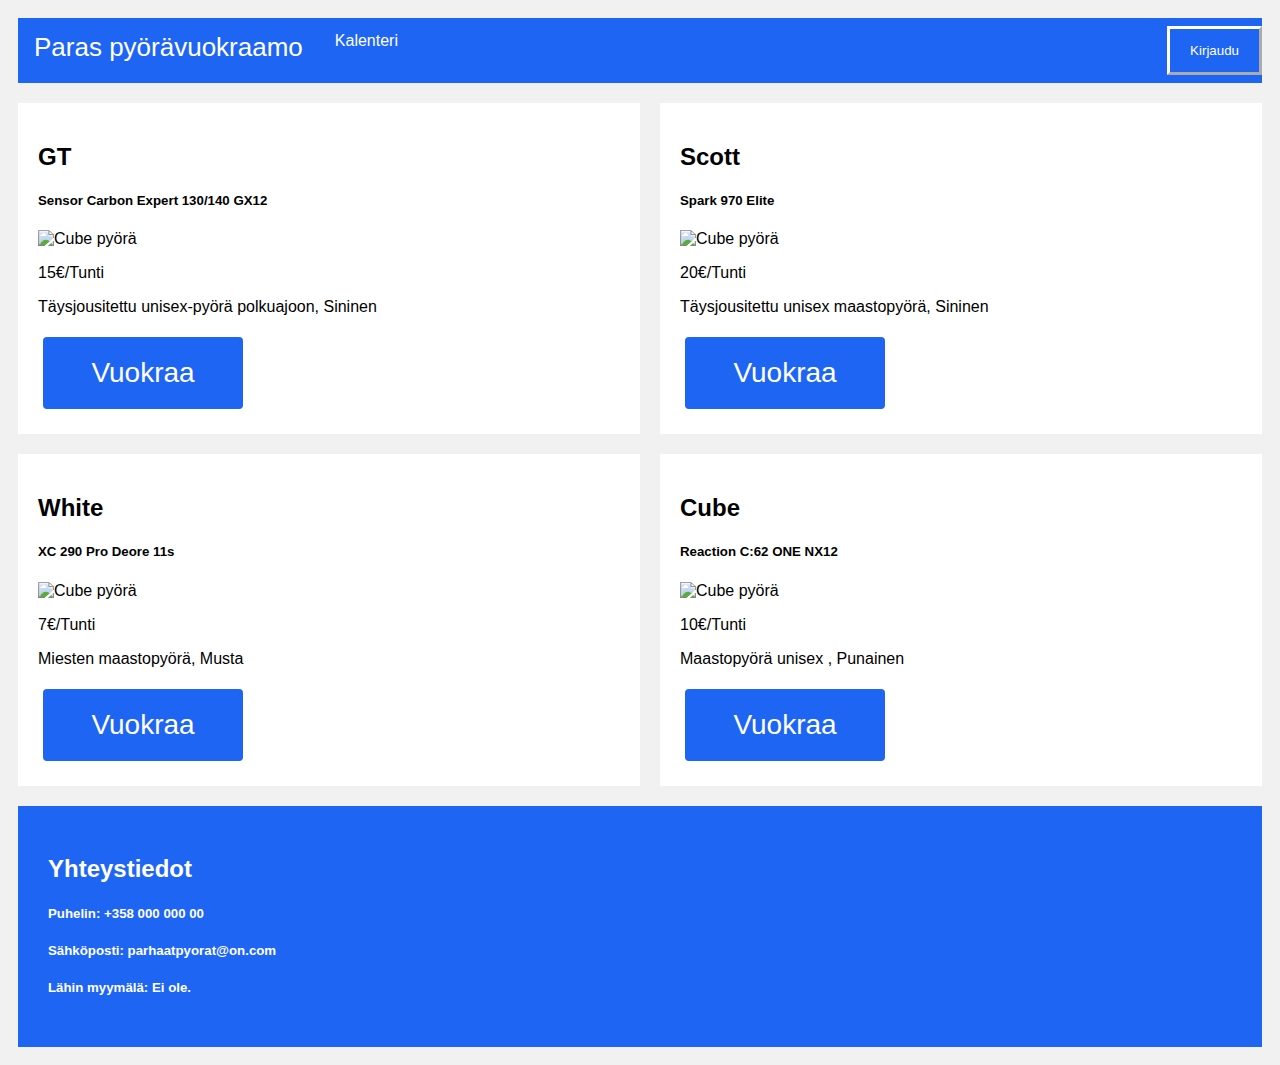
==== index.html @ 8b9c1d39 "jj" ====
<!DOCTYPE html>
<html lang="en">
<head>
    <link rel="stylesheet" href="tyyli.css">
    <meta charset="UTF-8">
    <title>pyörävuokraamo</title>
</head>
<body>
<ul>
    <li><a class="active" href=index.html style="float: left;font-size: 26px">Paras pyörävuokraamo</a></li>
    <li><a  href=Kalenteri.html style="float:left;text-align: end">Kalenteri</a></li>

    <li><button onclick="document.getElementById('id01').style.display='block'" style="width:auto;float:right ">Kirjaudu</button></li>
</ul>
<div id="id01" class="modal">

    <form class="modal-content animate" action="kirjautuminen.php" method="post">
        <div class="imgcontainer">
            <span onclick="document.getElementById('id01').style.display='none'" class="close" title="Close Modal">&times;</span>

        </div>

        <div class="container">
            <label for="uname"><b>Käyttäjätunnus</b></label>
            <input type="text" placeholder="Syötä käyttäjätunnus" name="uname" required>

            <label for="psw"><b>Salasana</b></label>
            <input type="salasana" placeholder="Syötä salasana" name="psw" required>

            <button type="submit">Kirjaudu</button>
            <label>
                <input type="checkbox" checked="checked" name="remember"> Muista minut
            </label>
        </div>

        <div class="container" style="background-color:#f1f1f1">
            <button type="button" onclick="document.getElementById('id01').style.display='none'" class="cancelbtn">Peruuta</button>
            <span class="psw">Unohtuiko <a href="#">salasana?</a></span>
        </div>
    </form>
</div>
<div class="row">
    <div class="leftcolumn">
        <div class="card">
            <h2>GT</h2>
            <h5>Sensor Carbon Expert 130/140 GX12</h5>
            <img src="https://www.xxl.fi/filespin/c11390b6d7f040529c3c2fc5484d6ece?resize=1400,1400&quality=95&bgcolor=efefef" alt="Cube pyörä" style="width:450px;height:450px;">
            <p>15&#x20AC;/Tunti</p>
            <p>T&aumlysjousitettu unisex-py&ouml;r&auml; polkuajoon, Sininen</p>
            <button onclick="location.href='Kalenteri.html';" class="button" style="vertical-align:middle"><span>Vuokraa </span></button>
        </div>
        <div class="card">
            <h2>White</h2>
            <h5>XC 290 Pro Deore 11s</h5>
            <img src="https://www.xxl.fi/filespin/6f213ad962894b2e832b393bc4a197ac?resize=1400,1400&quality=95&bgcolor=efefef" alt="Cube pyörä" style="width:450px;height:450px;">
            <p>7&#x20AC;/Tunti</p>
            <p>Miesten maastopy&ouml;r&auml;, Musta</p>
            <button onclick="location.href='Kalenteri.html';" class="button" style="vertical-align:middle"><span>Vuokraa </span></button>
        </div>
    </div>
    <div class="rightcolumn">
        <div class="card">
            <h2>Scott</h2>
            <h5>Spark 970 Elite</h5>
            <img src="https://www.xxl.fi/filespin/a61b00192edb483097b7f0bb3e68a8f5?resize=1400,1400&quality=95&bgcolor=efefef" alt="Cube pyörä" style="width:450px;height:450px;">
            <p>20&#x20AC;/Tunti</p>
            <p>T&aumlysjousitettu unisex maastopy&ouml;r&auml;, Sininen</p>
            <button onclick="location.href='Kalenteri.html';"class="button" style="vertical-align:middle"><span>Vuokraa </span></button>
        </div>
        <div class="card">
            <h2>Cube</h2>
            <h5>Reaction C:62 ONE NX12</h5>
            <img src="https://www.xxl.fi/filespin/bf231fe22b3b411b89ee52e971abb21f?resize=1400,1400&quality=95&bgcolor=efefef" alt="Cube pyörä" style="width:450px;height:450px;">
            <p>10&#x20AC;/Tunti</p>
            <p>Maastopy&ouml;r&auml; unisex , Punainen</p>
            <button onclick="location.href='Kalenteri.html';" class="button" style="vertical-align:middle"><span>Vuokraa </span></button>
        </div>
    </div>
    <link rel="stylesheet" href="tyyli2.css">
</div>

    <div class="footer">
        <h2>Yhteystiedot </h2>
        <h5>Puhelin: +358 000 000 00</h5>
        <h5>Sähköposti: parhaatpyorat@on.com</h5>
        <h5>Lähin myymälä: Ei ole.</h5>
    </div>
    <link rel="stylesheet" href="tyyli.css">
</body>
<script>

    var modal = document.getElementById('id01');


    window.onclick = function(event) {
        if (event.target === modal) {
            modal.style.display = "none";
        }
    }
</script>
---- tyyli.css ----
h1 {

    color: white;
    text-align: left;
    padding: 30px;
    background-color: #1e65f4;


}

body {font-family: Arial, Helvetica, sans-serif;}


input[type=text], input[type=salasana] {
    width: 100%;
    padding: 12px 20px;
    margin: 8px 0;
    display: inline-block;
    border: 1px solid #ccc;
    box-sizing: border-box;
}

button {
    background-color: #1e65f4;
    color: white;
    padding: 14px 20px;
    margin: 8px 0;
    border: outset white;
    cursor: pointer;
    width: 100%;
}

.modal {
    display: none; /* Hidden by default */
    position: fixed; /* Stay in place */
    z-index: 1; /* Sit on top */
    left: 0;
    top: 0;
    width: 50%; /* Full width */
    height: 100%; /* Full height */
    overflow: auto; /* Enable scroll if needed */
    background-color: rgb(0,0,0); /* Fallback color */
    background-color: rgba(0,0,0,0.4); /* Black w/ opacity */
    padding-top: 60px;
}
.modal-content {
    background-color: #fefefe;
    margin: 5% auto 15% auto; /* 5% from the top, 15% from the bottom and centered */
    border: 1px solid #888;
    width: 50%; /* Could be more or less, depending on screen size */
}
.close {
    position: absolute;
    right: 25px;
    top: 0;
    color: #000;
    font-size: 35px;
    font-weight: bold;
}

.animate {
    -webkit-animation: animatezoom 0.6s;
    animation: animatezoom 0.6s
}





@keyframes animatezoom {
    from {transform: scale(0)}
    to {transform: scale(1)}
}



ul {
    list-style-type: none;
    margin: 0;
    padding: 0;
    overflow: hidden;
    background-color: #1e65f4;
}



li a {
    display: block;
    color: white;
    text-align: center;
    padding: 14px 16px;
    text-decoration: none;

}

li a:hover {
    background-color: #1620ae;
}

.footer {

    left: 0;
    bottom: 0;
    width: 100%;
    color: white;
    text-align: left;
    padding: 30px;
    background-color: #1e65f4;
}
</style>
---- tyyli2.css ----
* {
    box-sizing: border-box;
}
.button {
    display: inline-block;
    border-radius: 4px;
    background-color: #1e65f4;
    border: none;
    color: #FFFFFF;
    text-align: center;
    font-size: 28px;
    padding: 20px;
    width: 200px;
    transition: all 0.5s;
    cursor: pointer;
    margin: 5px;
}

.button span {
    cursor: pointer;
    display: inline-block;
    position: relative;
    transition: 0.5s;
}

.button span:after {
    content: '\00bb';
    position: absolute;
    opacity: 0;
    top: 0;
    right: -20px;
    transition: 0.5s;
}

.button:hover span {
    padding-right: 25px;
}

.button:hover span:after {
    opacity: 1;
    right: 0;
}


body {
    font-family: Arial;
    padding: 10px;
    background: #f1f1f1;
}

/* Header/Blog Title */
.header {
    padding: 30px;
    text-align: center;
    background: white;
}

.header h1 {
    font-size: 50px;
}

/* Style the top navigation bar */
.topnav {
    overflow: hidden;
    background-color: #333;
}

/* Style the topnav links */
.topnav a {
    float: left;
    display: block;
    color: #f2f2f2;
    text-align: center;
    padding: 14px 16px;
    text-decoration: none;
}

/* Change color on hover */
.topnav a:hover {
    background-color: #ddd;
    color: black;
}

/* Create two unequal columns that floats next to each other */
/* Left column */
.leftcolumn {
    float: left;
    width: 50%;
}

/* Right column */
.rightcolumn {
    float: left;
    width: 50%;
    background-color: #f1f1f1;
    padding-left: 20px;
}


/* Add a card effect for articles */
.card {
    background-color: white;
    padding: 20px;
    margin-top: 20px;
}

/* Clear floats after the columns */
.row:after {
    content: "";
    display: table;
    clear: both;
}

/* Footer */
.footer {
    padding: 20px;
    text-align: center;
    background: #ddd;
    margin-top: 20px;
}

/* Responsive layout - when the screen is less than 800px wide, make the two columns stack on top of each other instead of next to each other */
@media screen and (max-width: 800px) {
    .leftcolumn, .rightcolumn {
        width: 100%;
        padding: 0;
    }
}

/* Responsive layout - when the screen is less than 400px wide, make the navigation links stack on top of each other instead of next to each other */
@media screen and (max-width: 400px) {
    .topnav a {
        float: none;
        width: 100%;
    }
}
---- tyyli.css ----
h1 {

    color: white;
    text-align: left;
    padding: 30px;
    background-color: #1e65f4;


}

body {font-family: Arial, Helvetica, sans-serif;}


input[type=text], input[type=salasana] {
    width: 100%;
    padding: 12px 20px;
    margin: 8px 0;
    display: inline-block;
    border: 1px solid #ccc;
    box-sizing: border-box;
}

button {
    background-color: #1e65f4;
    color: white;
    padding: 14px 20px;
    margin: 8px 0;
    border: outset white;
    cursor: pointer;
    width: 100%;
}

.modal {
    display: none; /* Hidden by default */
    position: fixed; /* Stay in place */
    z-index: 1; /* Sit on top */
    left: 0;
    top: 0;
    width: 50%; /* Full width */
    height: 100%; /* Full height */
    overflow: auto; /* Enable scroll if needed */
    background-color: rgb(0,0,0); /* Fallback color */
    background-color: rgba(0,0,0,0.4); /* Black w/ opacity */
    padding-top: 60px;
}
.modal-content {
    background-color: #fefefe;
    margin: 5% auto 15% auto; /* 5% from the top, 15% from the bottom and centered */
    border: 1px solid #888;
    width: 50%; /* Could be more or less, depending on screen size */
}
.close {
    position: absolute;
    right: 25px;
    top: 0;
    color: #000;
    font-size: 35px;
    font-weight: bold;
}

.animate {
    -webkit-animation: animatezoom 0.6s;
    animation: animatezoom 0.6s
}





@keyframes animatezoom {
    from {transform: scale(0)}
    to {transform: scale(1)}
}



ul {
    list-style-type: none;
    margin: 0;
    padding: 0;
    overflow: hidden;
    background-color: #1e65f4;
}



li a {
    display: block;
    color: white;
    text-align: center;
    padding: 14px 16px;
    text-decoration: none;

}

li a:hover {
    background-color: #1620ae;
}

.footer {

    left: 0;
    bottom: 0;
    width: 100%;
    color: white;
    text-align: left;
    padding: 30px;
    background-color: #1e65f4;
}
</style>
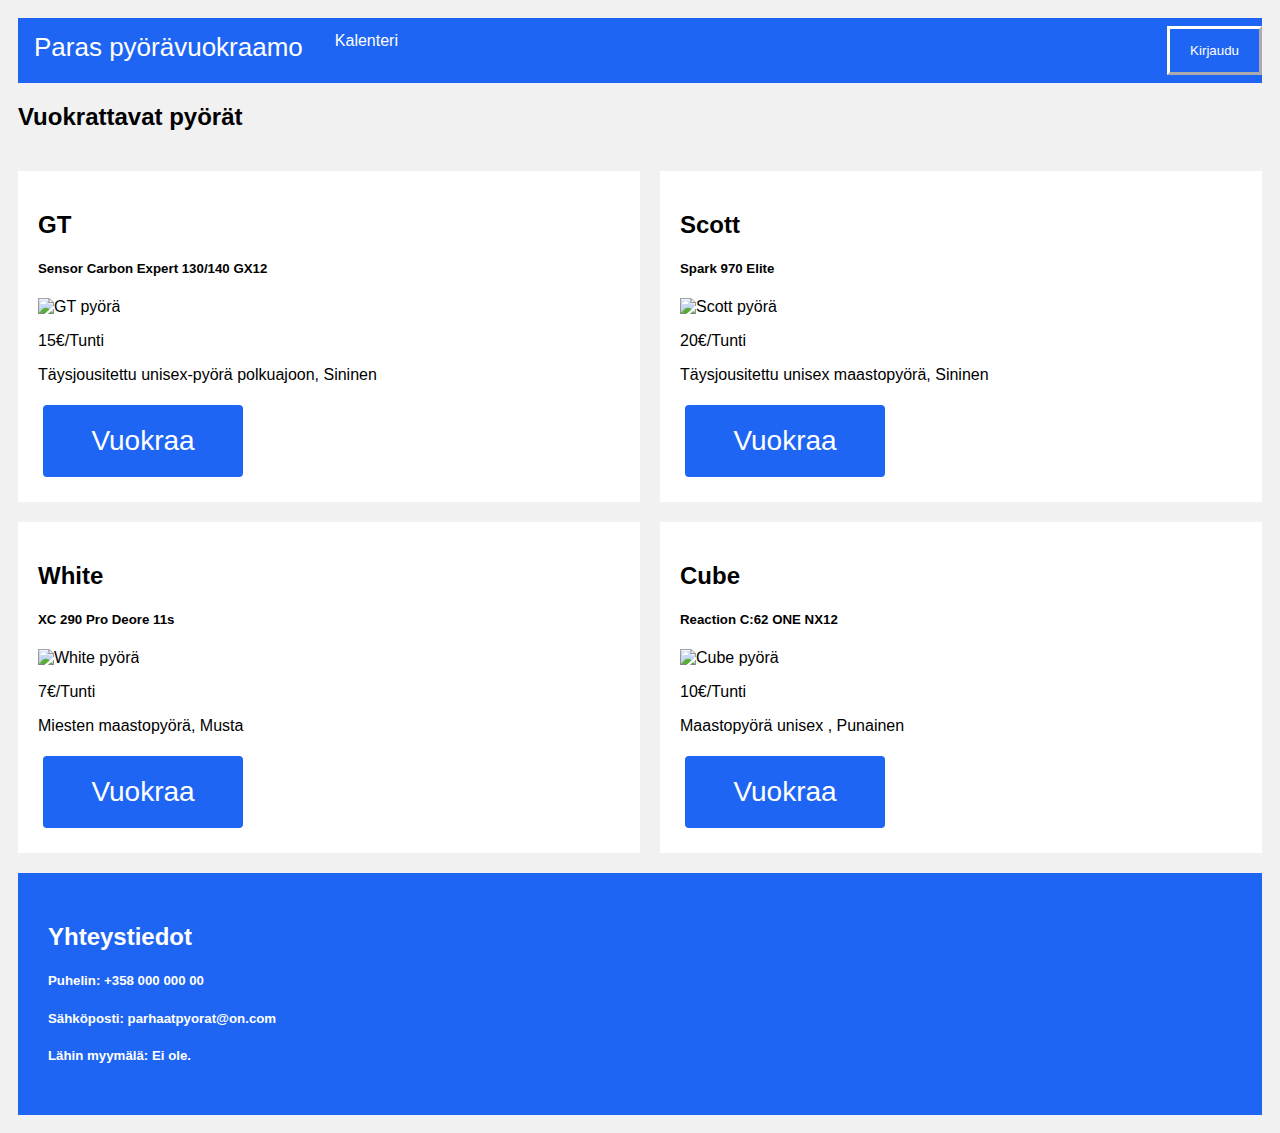
==== commit be1c58af: "Infosivut lopuille pyörille." ====
--- a/index.html
+++ b/index.html
@@ -39,33 +39,34 @@
         </div>
     </form>
 </div>
+<h2>Vuokrattavat py&ouml;r&auml;t</h2>
 <div class="row">
     <div class="leftcolumn">
         <div class="card">
             <h2>GT</h2>
             <h5>Sensor Carbon Expert 130/140 GX12</h5>
-            <img src="https://www.xxl.fi/filespin/c11390b6d7f040529c3c2fc5484d6ece?resize=1400,1400&quality=95&bgcolor=efefef" alt="Cube pyörä" style="width:450px;height:450px;">
+            <img src="https://www.xxl.fi/filespin/c11390b6d7f040529c3c2fc5484d6ece?resize=1400,1400&quality=95&bgcolor=efefef" alt="GT pyörä" style="width:450px;height:450px;">
             <p>15&#x20AC;/Tunti</p>
             <p>T&aumlysjousitettu unisex-py&ouml;r&auml; polkuajoon, Sininen</p>
-            <button onclick="location.href='Kalenteri.html';" class="button" style="vertical-align:middle"><span>Vuokraa </span></button>
+            <button onclick="location.href='GT-Info.html';" class="button" style="vertical-align:middle"><span>Vuokraa </span></button>
         </div>
         <div class="card">
             <h2>White</h2>
             <h5>XC 290 Pro Deore 11s</h5>
-            <img src="https://www.xxl.fi/filespin/6f213ad962894b2e832b393bc4a197ac?resize=1400,1400&quality=95&bgcolor=efefef" alt="Cube pyörä" style="width:450px;height:450px;">
+            <img src="https://www.xxl.fi/filespin/6f213ad962894b2e832b393bc4a197ac?resize=1400,1400&quality=95&bgcolor=efefef" alt="White pyörä" style="width:450px;height:450px;">
             <p>7&#x20AC;/Tunti</p>
             <p>Miesten maastopy&ouml;r&auml;, Musta</p>
-            <button onclick="location.href='Kalenteri.html';" class="button" style="vertical-align:middle"><span>Vuokraa </span></button>
+            <button onclick="location.href='White-Info.html';" class="button" style="vertical-align:middle"><span>Vuokraa </span></button>
         </div>
     </div>
     <div class="rightcolumn">
         <div class="card">
             <h2>Scott</h2>
             <h5>Spark 970 Elite</h5>
-            <img src="https://www.xxl.fi/filespin/a61b00192edb483097b7f0bb3e68a8f5?resize=1400,1400&quality=95&bgcolor=efefef" alt="Cube pyörä" style="width:450px;height:450px;">
+            <img src="https://www.xxl.fi/filespin/a61b00192edb483097b7f0bb3e68a8f5?resize=1400,1400&quality=95&bgcolor=efefef" alt="Scott pyörä" style="width:450px;height:450px;">
             <p>20&#x20AC;/Tunti</p>
             <p>T&aumlysjousitettu unisex maastopy&ouml;r&auml;, Sininen</p>
-            <button onclick="location.href='Kalenteri.html';"class="button" style="vertical-align:middle"><span>Vuokraa </span></button>
+            <button onclick="location.href='Scott-Info.html';"class="button" style="vertical-align:middle"><span>Vuokraa </span></button>
         </div>
         <div class="card">
             <h2>Cube</h2>
@@ -73,7 +74,7 @@
             <img src="https://www.xxl.fi/filespin/bf231fe22b3b411b89ee52e971abb21f?resize=1400,1400&quality=95&bgcolor=efefef" alt="Cube pyörä" style="width:450px;height:450px;">
             <p>10&#x20AC;/Tunti</p>
             <p>Maastopy&ouml;r&auml; unisex , Punainen</p>
-            <button onclick="location.href='Kalenteri.html';" class="button" style="vertical-align:middle"><span>Vuokraa </span></button>
+            <button onclick="location.href='Cube-Info.html';" class="button" style="vertical-align:middle"><span>Vuokraa </span></button>
         </div>
     </div>
     <link rel="stylesheet" href="tyyli2.css">
--- a/tyyli.css
+++ b/tyyli.css
@@ -107,4 +107,4 @@
     padding: 30px;
     background-color: #1e65f4;
 }
-</style>
+
--- a/tyyli.css
+++ b/tyyli.css
@@ -107,4 +107,4 @@
     padding: 30px;
     background-color: #1e65f4;
 }
-</style>
+
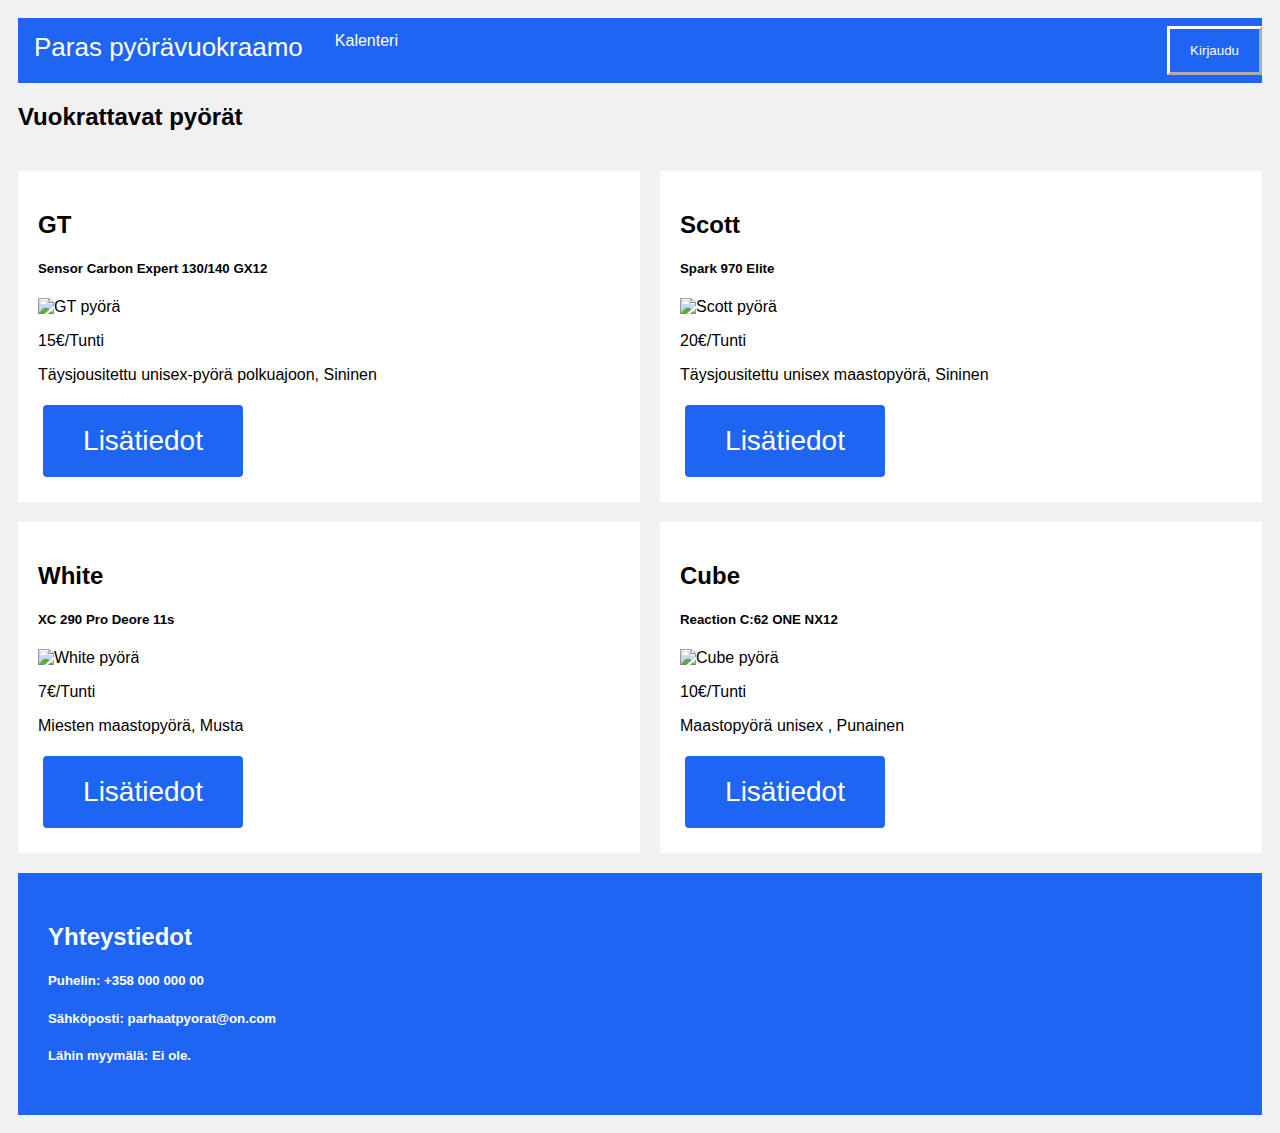
==== commit f2d55d1a: "Kirjoitusvirheiden korjausta." ====
--- a/index.html
+++ b/index.html
@@ -48,7 +48,7 @@
             <img src="https://www.xxl.fi/filespin/c11390b6d7f040529c3c2fc5484d6ece?resize=1400,1400&quality=95&bgcolor=efefef" alt="GT pyörä" style="width:450px;height:450px;">
             <p>15&#x20AC;/Tunti</p>
             <p>T&aumlysjousitettu unisex-py&ouml;r&auml; polkuajoon, Sininen</p>
-            <button onclick="location.href='GT-Info.html';" class="button" style="vertical-align:middle"><span>Vuokraa </span></button>
+            <button onclick="location.href='GT-Info.html';" class="button" style="vertical-align:middle"><span>Lis&auml;tiedot </span></button>
         </div>
         <div class="card">
             <h2>White</h2>
@@ -56,7 +56,7 @@
             <img src="https://www.xxl.fi/filespin/6f213ad962894b2e832b393bc4a197ac?resize=1400,1400&quality=95&bgcolor=efefef" alt="White pyörä" style="width:450px;height:450px;">
             <p>7&#x20AC;/Tunti</p>
             <p>Miesten maastopy&ouml;r&auml;, Musta</p>
-            <button onclick="location.href='White-Info.html';" class="button" style="vertical-align:middle"><span>Vuokraa </span></button>
+            <button onclick="location.href='White-Info.html';" class="button" style="vertical-align:middle"><span>Lis&auml;tiedot </span></button>
         </div>
     </div>
     <div class="rightcolumn">
@@ -66,7 +66,7 @@
             <img src="https://www.xxl.fi/filespin/a61b00192edb483097b7f0bb3e68a8f5?resize=1400,1400&quality=95&bgcolor=efefef" alt="Scott pyörä" style="width:450px;height:450px;">
             <p>20&#x20AC;/Tunti</p>
             <p>T&aumlysjousitettu unisex maastopy&ouml;r&auml;, Sininen</p>
-            <button onclick="location.href='Scott-Info.html';"class="button" style="vertical-align:middle"><span>Vuokraa </span></button>
+            <button onclick="location.href='Scott-Info.html';"class="button" style="vertical-align:middle"><span>Lis&auml;tiedot </span></button>
         </div>
         <div class="card">
             <h2>Cube</h2>
@@ -74,7 +74,7 @@
             <img src="https://www.xxl.fi/filespin/bf231fe22b3b411b89ee52e971abb21f?resize=1400,1400&quality=95&bgcolor=efefef" alt="Cube pyörä" style="width:450px;height:450px;">
             <p>10&#x20AC;/Tunti</p>
             <p>Maastopy&ouml;r&auml; unisex , Punainen</p>
-            <button onclick="location.href='Cube-Info.html';" class="button" style="vertical-align:middle"><span>Vuokraa </span></button>
+            <button onclick="location.href='Cube-Info.html';" class="button" style="vertical-align:middle"><span>Lis&auml;tiedot </span></button>
         </div>
     </div>
     <link rel="stylesheet" href="tyyli2.css">
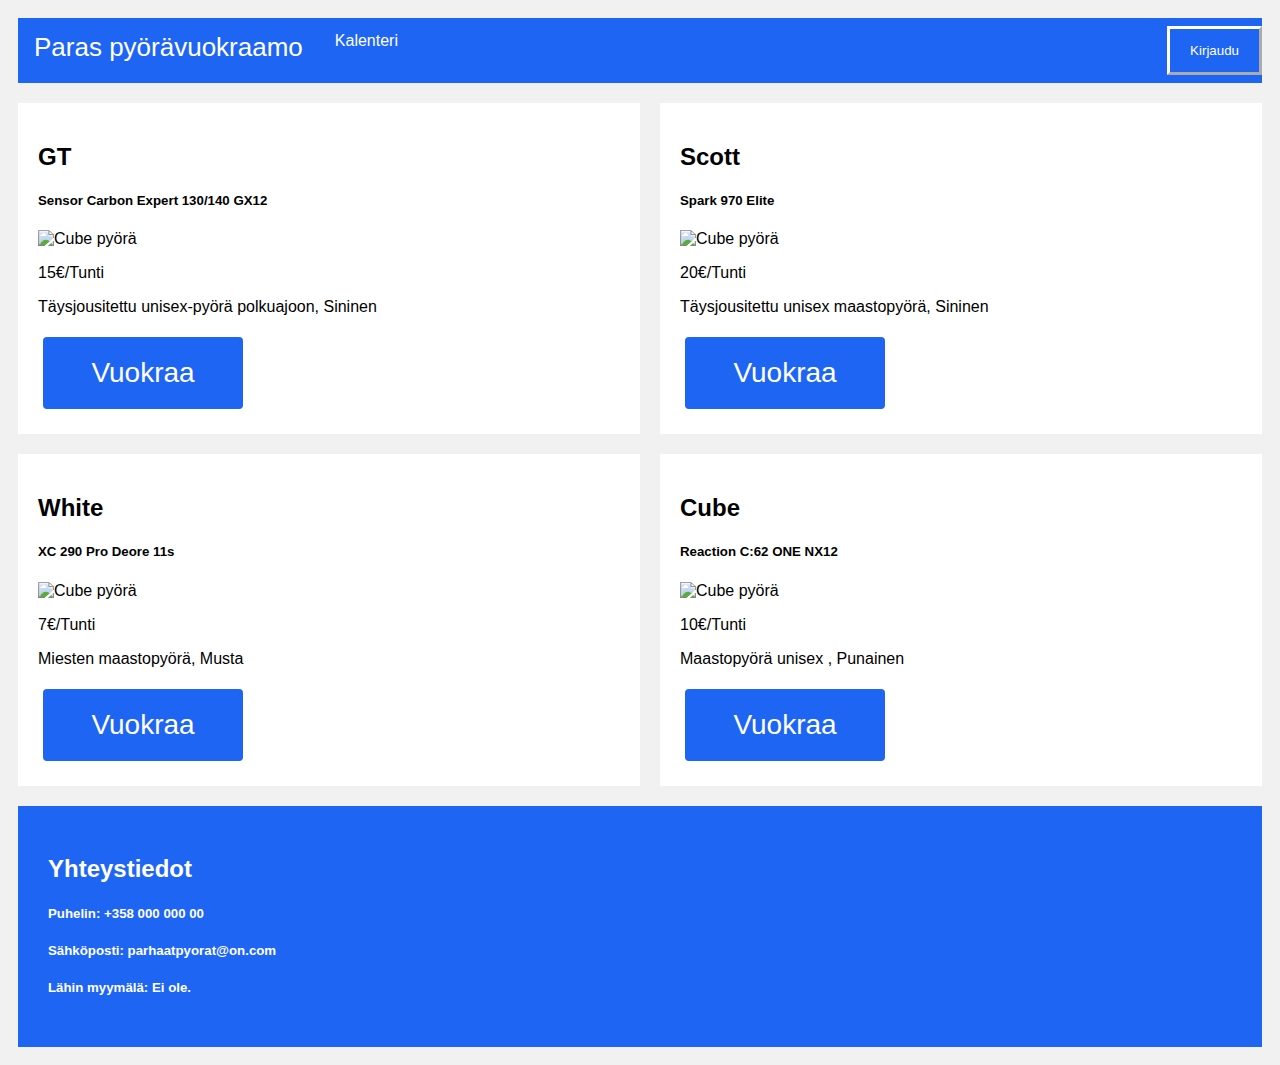
==== commit 87377a07: "jj" ====
--- a/index.html
+++ b/index.html
@@ -35,38 +35,37 @@
 
         <div class="container" style="background-color:#f1f1f1">
             <button type="button" onclick="document.getElementById('id01').style.display='none'" class="cancelbtn">Peruuta</button>
-            <span class="psw">Unohtuiko <a href="#">salasana?</a></span>
+            <span class="psw"> <a href="rekisteröityminen.html">Rekisteröidy</a></span>
         </div>
     </form>
 </div>
-<h2>Vuokrattavat py&ouml;r&auml;t</h2>
 <div class="row">
     <div class="leftcolumn">
         <div class="card">
             <h2>GT</h2>
             <h5>Sensor Carbon Expert 130/140 GX12</h5>
-            <img src="https://www.xxl.fi/filespin/c11390b6d7f040529c3c2fc5484d6ece?resize=1400,1400&quality=95&bgcolor=efefef" alt="GT pyörä" style="width:450px;height:450px;">
+            <img src="https://www.xxl.fi/filespin/c11390b6d7f040529c3c2fc5484d6ece?resize=1400,1400&quality=95&bgcolor=efefef" alt="Cube pyörä" style="width:450px;height:450px;">
             <p>15&#x20AC;/Tunti</p>
             <p>T&aumlysjousitettu unisex-py&ouml;r&auml; polkuajoon, Sininen</p>
-            <button onclick="location.href='GT-Info.html';" class="button" style="vertical-align:middle"><span>Lis&auml;tiedot </span></button>
+            <button onclick="location.href='Kalenteri.html';" class="button" style="vertical-align:middle"><span>Vuokraa </span></button>
         </div>
         <div class="card">
             <h2>White</h2>
             <h5>XC 290 Pro Deore 11s</h5>
-            <img src="https://www.xxl.fi/filespin/6f213ad962894b2e832b393bc4a197ac?resize=1400,1400&quality=95&bgcolor=efefef" alt="White pyörä" style="width:450px;height:450px;">
+            <img src="https://www.xxl.fi/filespin/6f213ad962894b2e832b393bc4a197ac?resize=1400,1400&quality=95&bgcolor=efefef" alt="Cube pyörä" style="width:450px;height:450px;">
             <p>7&#x20AC;/Tunti</p>
             <p>Miesten maastopy&ouml;r&auml;, Musta</p>
-            <button onclick="location.href='White-Info.html';" class="button" style="vertical-align:middle"><span>Lis&auml;tiedot </span></button>
+            <button onclick="location.href='Kalenteri.html';" class="button" style="vertical-align:middle"><span>Vuokraa </span></button>
         </div>
     </div>
     <div class="rightcolumn">
         <div class="card">
             <h2>Scott</h2>
             <h5>Spark 970 Elite</h5>
-            <img src="https://www.xxl.fi/filespin/a61b00192edb483097b7f0bb3e68a8f5?resize=1400,1400&quality=95&bgcolor=efefef" alt="Scott pyörä" style="width:450px;height:450px;">
+            <img src="https://www.xxl.fi/filespin/a61b00192edb483097b7f0bb3e68a8f5?resize=1400,1400&quality=95&bgcolor=efefef" alt="Cube pyörä" style="width:450px;height:450px;">
             <p>20&#x20AC;/Tunti</p>
             <p>T&aumlysjousitettu unisex maastopy&ouml;r&auml;, Sininen</p>
-            <button onclick="location.href='Scott-Info.html';"class="button" style="vertical-align:middle"><span>Lis&auml;tiedot </span></button>
+            <button onclick="location.href='Kalenteri.html';"class="button" style="vertical-align:middle"><span>Vuokraa </span></button>
         </div>
         <div class="card">
             <h2>Cube</h2>
@@ -74,7 +73,7 @@
             <img src="https://www.xxl.fi/filespin/bf231fe22b3b411b89ee52e971abb21f?resize=1400,1400&quality=95&bgcolor=efefef" alt="Cube pyörä" style="width:450px;height:450px;">
             <p>10&#x20AC;/Tunti</p>
             <p>Maastopy&ouml;r&auml; unisex , Punainen</p>
-            <button onclick="location.href='Cube-Info.html';" class="button" style="vertical-align:middle"><span>Lis&auml;tiedot </span></button>
+            <button onclick="location.href='Kalenteri.html';" class="button" style="vertical-align:middle"><span>Vuokraa </span></button>
         </div>
     </div>
     <link rel="stylesheet" href="tyyli2.css">
--- a/tyyli.css
+++ b/tyyli.css
@@ -107,4 +107,65 @@
     padding: 30px;
     background-color: #1e65f4;
 }
+{
+    font-family: Arial, Helvetica, sans-serif;
+    background-color: black;
+}
 
+* {
+    box-sizing: border-box;
+}
+
+/* Add padding to containers */
+.container {
+    padding: 16px;
+    background-color: white;
+}
+
+/* Full-width input fields */
+input[type=text], input[type=password] {
+    width: 60%;
+    padding: 15px;
+    margin: 5px 0 22px 0;
+    display: inline-block;
+    border: none;
+    background: #f1f1f1;
+}
+
+input[type=text]:focus, input[type=password]:focus {
+    background-color: #ddd;
+    outline: none;
+}
+
+/* Overwrite default styles of hr */
+hr {
+    border: 1px solid #f1f1f1;
+    margin-bottom: 25px;
+}
+
+/* Set a style for the submit button */
+.registerbtn {
+    background-color: #1e65f4;
+    color: white;
+    padding: 16px 20px;
+    margin: 8px 0;
+    border: none;
+    cursor: pointer;
+    width: 60%;
+    opacity: 0.9;
+}
+
+.registerbtn:hover {
+    opacity: 1;
+}
+
+/* Add a blue text color to links */
+a {
+    color: dodgerblue;
+}
+
+/* Set a grey background color and center the text of the "sign in" section */
+.signin {
+    background-color: #f1f1f1;
+    text-align: center;
+}
--- a/tyyli.css
+++ b/tyyli.css
@@ -107,4 +107,65 @@
     padding: 30px;
     background-color: #1e65f4;
 }
+{
+    font-family: Arial, Helvetica, sans-serif;
+    background-color: black;
+}
 
+* {
+    box-sizing: border-box;
+}
+
+/* Add padding to containers */
+.container {
+    padding: 16px;
+    background-color: white;
+}
+
+/* Full-width input fields */
+input[type=text], input[type=password] {
+    width: 60%;
+    padding: 15px;
+    margin: 5px 0 22px 0;
+    display: inline-block;
+    border: none;
+    background: #f1f1f1;
+}
+
+input[type=text]:focus, input[type=password]:focus {
+    background-color: #ddd;
+    outline: none;
+}
+
+/* Overwrite default styles of hr */
+hr {
+    border: 1px solid #f1f1f1;
+    margin-bottom: 25px;
+}
+
+/* Set a style for the submit button */
+.registerbtn {
+    background-color: #1e65f4;
+    color: white;
+    padding: 16px 20px;
+    margin: 8px 0;
+    border: none;
+    cursor: pointer;
+    width: 60%;
+    opacity: 0.9;
+}
+
+.registerbtn:hover {
+    opacity: 1;
+}
+
+/* Add a blue text color to links */
+a {
+    color: dodgerblue;
+}
+
+/* Set a grey background color and center the text of the "sign in" section */
+.signin {
+    background-color: #f1f1f1;
+    text-align: center;
+}
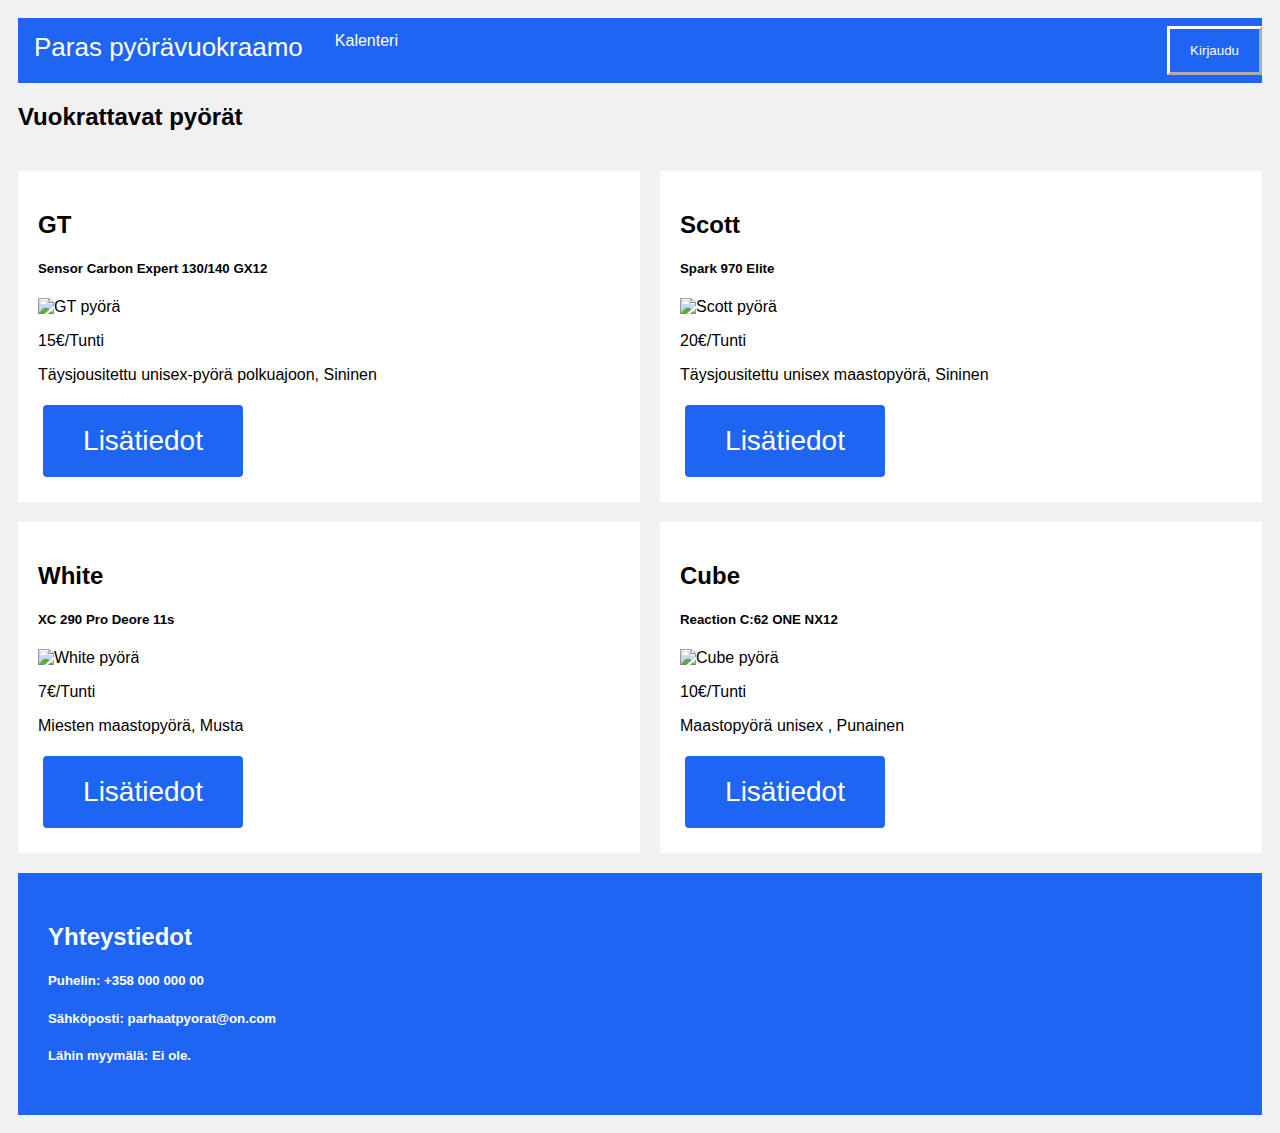
==== commit ea249abc: "Merge remote-tracking branch 'origin/master'" ====
--- a/index.html
+++ b/index.html
@@ -39,33 +39,34 @@
         </div>
     </form>
 </div>
+<h2>Vuokrattavat py&ouml;r&auml;t</h2>
 <div class="row">
     <div class="leftcolumn">
         <div class="card">
             <h2>GT</h2>
             <h5>Sensor Carbon Expert 130/140 GX12</h5>
-            <img src="https://www.xxl.fi/filespin/c11390b6d7f040529c3c2fc5484d6ece?resize=1400,1400&quality=95&bgcolor=efefef" alt="Cube pyörä" style="width:450px;height:450px;">
+            <img src="https://www.xxl.fi/filespin/c11390b6d7f040529c3c2fc5484d6ece?resize=1400,1400&quality=95&bgcolor=efefef" alt="GT pyörä" style="width:450px;height:450px;">
             <p>15&#x20AC;/Tunti</p>
             <p>T&aumlysjousitettu unisex-py&ouml;r&auml; polkuajoon, Sininen</p>
-            <button onclick="location.href='Kalenteri.html';" class="button" style="vertical-align:middle"><span>Vuokraa </span></button>
+            <button onclick="location.href='GT-Info.html';" class="button" style="vertical-align:middle"><span>Lis&auml;tiedot </span></button>
         </div>
         <div class="card">
             <h2>White</h2>
             <h5>XC 290 Pro Deore 11s</h5>
-            <img src="https://www.xxl.fi/filespin/6f213ad962894b2e832b393bc4a197ac?resize=1400,1400&quality=95&bgcolor=efefef" alt="Cube pyörä" style="width:450px;height:450px;">
+            <img src="https://www.xxl.fi/filespin/6f213ad962894b2e832b393bc4a197ac?resize=1400,1400&quality=95&bgcolor=efefef" alt="White pyörä" style="width:450px;height:450px;">
             <p>7&#x20AC;/Tunti</p>
             <p>Miesten maastopy&ouml;r&auml;, Musta</p>
-            <button onclick="location.href='Kalenteri.html';" class="button" style="vertical-align:middle"><span>Vuokraa </span></button>
+            <button onclick="location.href='White-Info.html';" class="button" style="vertical-align:middle"><span>Lis&auml;tiedot </span></button>
         </div>
     </div>
     <div class="rightcolumn">
         <div class="card">
             <h2>Scott</h2>
             <h5>Spark 970 Elite</h5>
-            <img src="https://www.xxl.fi/filespin/a61b00192edb483097b7f0bb3e68a8f5?resize=1400,1400&quality=95&bgcolor=efefef" alt="Cube pyörä" style="width:450px;height:450px;">
+            <img src="https://www.xxl.fi/filespin/a61b00192edb483097b7f0bb3e68a8f5?resize=1400,1400&quality=95&bgcolor=efefef" alt="Scott pyörä" style="width:450px;height:450px;">
             <p>20&#x20AC;/Tunti</p>
             <p>T&aumlysjousitettu unisex maastopy&ouml;r&auml;, Sininen</p>
-            <button onclick="location.href='Kalenteri.html';"class="button" style="vertical-align:middle"><span>Vuokraa </span></button>
+            <button onclick="location.href='Scott-Info.html';"class="button" style="vertical-align:middle"><span>Lis&auml;tiedot </span></button>
         </div>
         <div class="card">
             <h2>Cube</h2>
@@ -73,7 +74,7 @@
             <img src="https://www.xxl.fi/filespin/bf231fe22b3b411b89ee52e971abb21f?resize=1400,1400&quality=95&bgcolor=efefef" alt="Cube pyörä" style="width:450px;height:450px;">
             <p>10&#x20AC;/Tunti</p>
             <p>Maastopy&ouml;r&auml; unisex , Punainen</p>
-            <button onclick="location.href='Kalenteri.html';" class="button" style="vertical-align:middle"><span>Vuokraa </span></button>
+            <button onclick="location.href='Cube-Info.html';" class="button" style="vertical-align:middle"><span>Lis&auml;tiedot </span></button>
         </div>
     </div>
     <link rel="stylesheet" href="tyyli2.css">
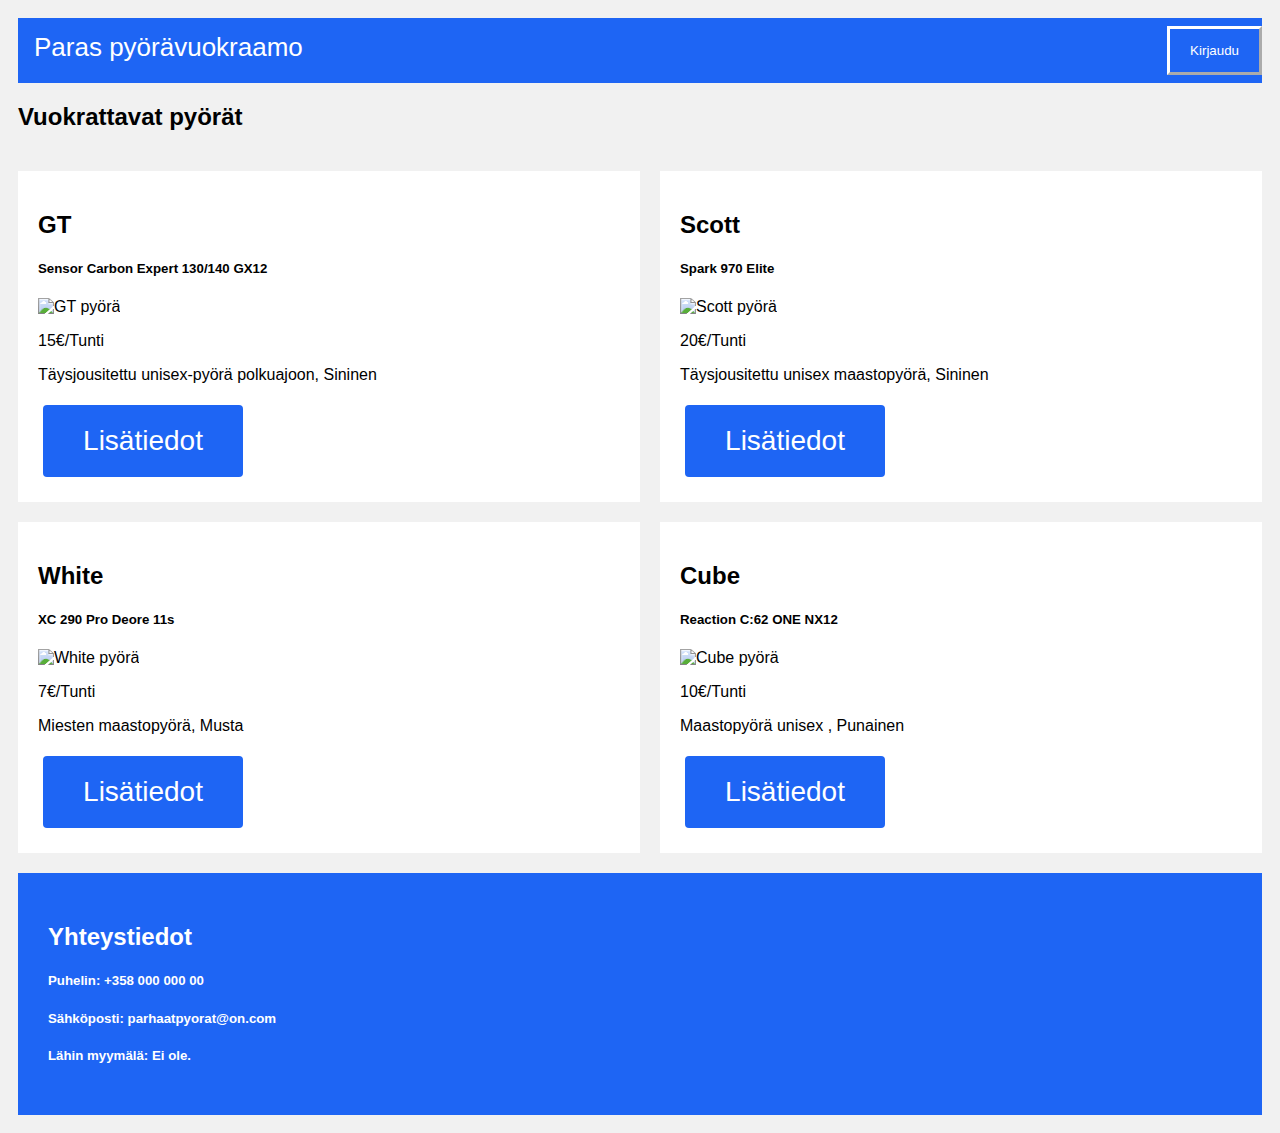
==== commit 25ff201e: "uutta" ====
--- a/index.html
+++ b/index.html
@@ -8,7 +8,7 @@
 <body>
 <ul>
     <li><a class="active" href=index.html style="float: left;font-size: 26px">Paras pyörävuokraamo</a></li>
-    <li><a  href=Kalenteri.html style="float:left;text-align: end">Kalenteri</a></li>
+
 
     <li><button onclick="document.getElementById('id01').style.display='block'" style="width:auto;float:right ">Kirjaudu</button></li>
 </ul>
@@ -21,7 +21,7 @@
         </div>
 
         <div class="container">
-            <label for="uname"><b>Käyttäjätunnus</b></label>
+            <label for="uname"><b>Käyttäjätunnus</b><br></label>
             <input type="text" placeholder="Syötä käyttäjätunnus" name="uname" required>
 
             <label for="psw"><b>Salasana</b></label>
--- a/tyyli.css
+++ b/tyyli.css
@@ -1,12 +1,7 @@
-h1 {
-
-    color: white;
-    text-align: left;
-    padding: 30px;
-    background-color: #1e65f4;
 
 
-}
+
+
 
 body {font-family: Arial, Helvetica, sans-serif;}
 
@@ -107,65 +102,13 @@
     padding: 30px;
     background-color: #1e65f4;
 }
-{
-    font-family: Arial, Helvetica, sans-serif;
-    background-color: black;
-}
-
-* {
-    box-sizing: border-box;
-}
-
-/* Add padding to containers */
-.container {
-    padding: 16px;
-    background-color: white;
-}
-
-/* Full-width input fields */
-input[type=text], input[type=password] {
-    width: 60%;
-    padding: 15px;
-    margin: 5px 0 22px 0;
-    display: inline-block;
-    border: none;
-    background: #f1f1f1;
-}
-
-input[type=text]:focus, input[type=password]:focus {
-    background-color: #ddd;
-    outline: none;
-}
-
-/* Overwrite default styles of hr */
-hr {
-    border: 1px solid #f1f1f1;
-    margin-bottom: 25px;
-}
-
-/* Set a style for the submit button */
-.registerbtn {
-    background-color: #1e65f4;
-    color: white;
-    padding: 16px 20px;
-    margin: 8px 0;
-    border: none;
-    cursor: pointer;
-    width: 60%;
-    opacity: 0.9;
-}
-
-.registerbtn:hover {
-    opacity: 1;
-}
-
-/* Add a blue text color to links */
-a {
-    color: dodgerblue;
-}
-
-/* Set a grey background color and center the text of the "sign in" section */
-.signin {
-    background-color: #f1f1f1;
+table{
     text-align: center;
 }
+th{
+    margin: 0;
+    padding: 15px;
+    overflow: hidden;
+    background-color:dodgerblue;
+    color: white;
+}
--- a/tyyli2.css
+++ b/tyyli2.css
@@ -75,6 +75,101 @@
     text-decoration: none;
 }
 
+.input[type=button],input[type=submit] {
+    position: relative;
+    background-color: #04AA6D;
+    border: none;
+    font-size: 28px;
+    color: #FFFFFF;
+    padding: 20px;
+    width: 200px;
+    text-align: center;
+    transition-duration: 0.4s;
+    text-decoration: none;
+    overflow: hidden;
+    cursor: pointer;
+}
+
+.input[type=button],input[type=submit]:after {
+    content: "";
+    background: #f1f1f1;
+    display: block;
+    position: absolute;
+    padding-top: 300%;
+    padding-left: 350%;
+    margin-left: -20px !important;
+    margin-top: -120%;
+    opacity: 0;
+    transition: all 0.8s
+}
+
+.input[type=button],input[type=submit]:active:after {
+    padding: 0;
+    margin: 0;
+    opacity: 1;
+    transition: 0s
+}
+
+.custom-select {
+    position: relative;
+    font-family: Arial;
+}
+
+.custom-select select {
+    display: none; /*hide original SELECT element:*/
+}
+
+.select-selected {
+    background-color: #1e65f4;
+}
+
+/*style the arrow inside the select element:*/
+.select-selected:after {
+    position: absolute;
+    content: "";
+    top: 14px;
+    right: 10px;
+    width: 0;
+    height: 0;
+    border: 6px solid transparent;
+    border-color: #fff transparent transparent transparent;
+}
+
+/*point the arrow upwards when the select box is open (active):*/
+.select-selected.select-arrow-active:after {
+    border-color: transparent transparent #fff transparent;
+    top: 7px;
+}
+
+/*style the items (options), including the selected item:*/
+.select-items div,.select-selected {
+    color: #ffffff;
+    padding: 8px 16px;
+    border: 1px solid transparent;
+    border-color: transparent transparent rgba(0, 0, 0, 0.1) transparent;
+    cursor: pointer;
+    user-select: none;
+}
+
+/*style items (options):*/
+.select-items {
+    position: absolute;
+    background-color: #1e65f4;
+    top: 100%;
+    left: 0;
+    right: 0;
+    z-index: 99;
+}
+
+/*hide the items when the select box is closed:*/
+.select-hide {
+    display: none;
+}
+
+.select-items div:hover, .same-as-selected {
+    background-color: rgba(0, 0, 0, 0.1);
+}
+
 /* Change color on hover */
 .topnav a:hover {
     background-color: #ddd;
@@ -115,7 +210,7 @@
 .footer {
     padding: 20px;
     text-align: center;
-    background: #ddd;
+    background: #1e65f4;
     margin-top: 20px;
 }
 
--- a/tyyli.css
+++ b/tyyli.css
@@ -1,12 +1,7 @@
-h1 {
-
-    color: white;
-    text-align: left;
-    padding: 30px;
-    background-color: #1e65f4;
 
 
-}
+
+
 
 body {font-family: Arial, Helvetica, sans-serif;}
 
@@ -107,65 +102,13 @@
     padding: 30px;
     background-color: #1e65f4;
 }
-{
-    font-family: Arial, Helvetica, sans-serif;
-    background-color: black;
-}
-
-* {
-    box-sizing: border-box;
-}
-
-/* Add padding to containers */
-.container {
-    padding: 16px;
-    background-color: white;
-}
-
-/* Full-width input fields */
-input[type=text], input[type=password] {
-    width: 60%;
-    padding: 15px;
-    margin: 5px 0 22px 0;
-    display: inline-block;
-    border: none;
-    background: #f1f1f1;
-}
-
-input[type=text]:focus, input[type=password]:focus {
-    background-color: #ddd;
-    outline: none;
-}
-
-/* Overwrite default styles of hr */
-hr {
-    border: 1px solid #f1f1f1;
-    margin-bottom: 25px;
-}
-
-/* Set a style for the submit button */
-.registerbtn {
-    background-color: #1e65f4;
-    color: white;
-    padding: 16px 20px;
-    margin: 8px 0;
-    border: none;
-    cursor: pointer;
-    width: 60%;
-    opacity: 0.9;
-}
-
-.registerbtn:hover {
-    opacity: 1;
-}
-
-/* Add a blue text color to links */
-a {
-    color: dodgerblue;
-}
-
-/* Set a grey background color and center the text of the "sign in" section */
-.signin {
-    background-color: #f1f1f1;
+table{
     text-align: center;
 }
+th{
+    margin: 0;
+    padding: 15px;
+    overflow: hidden;
+    background-color:dodgerblue;
+    color: white;
+}
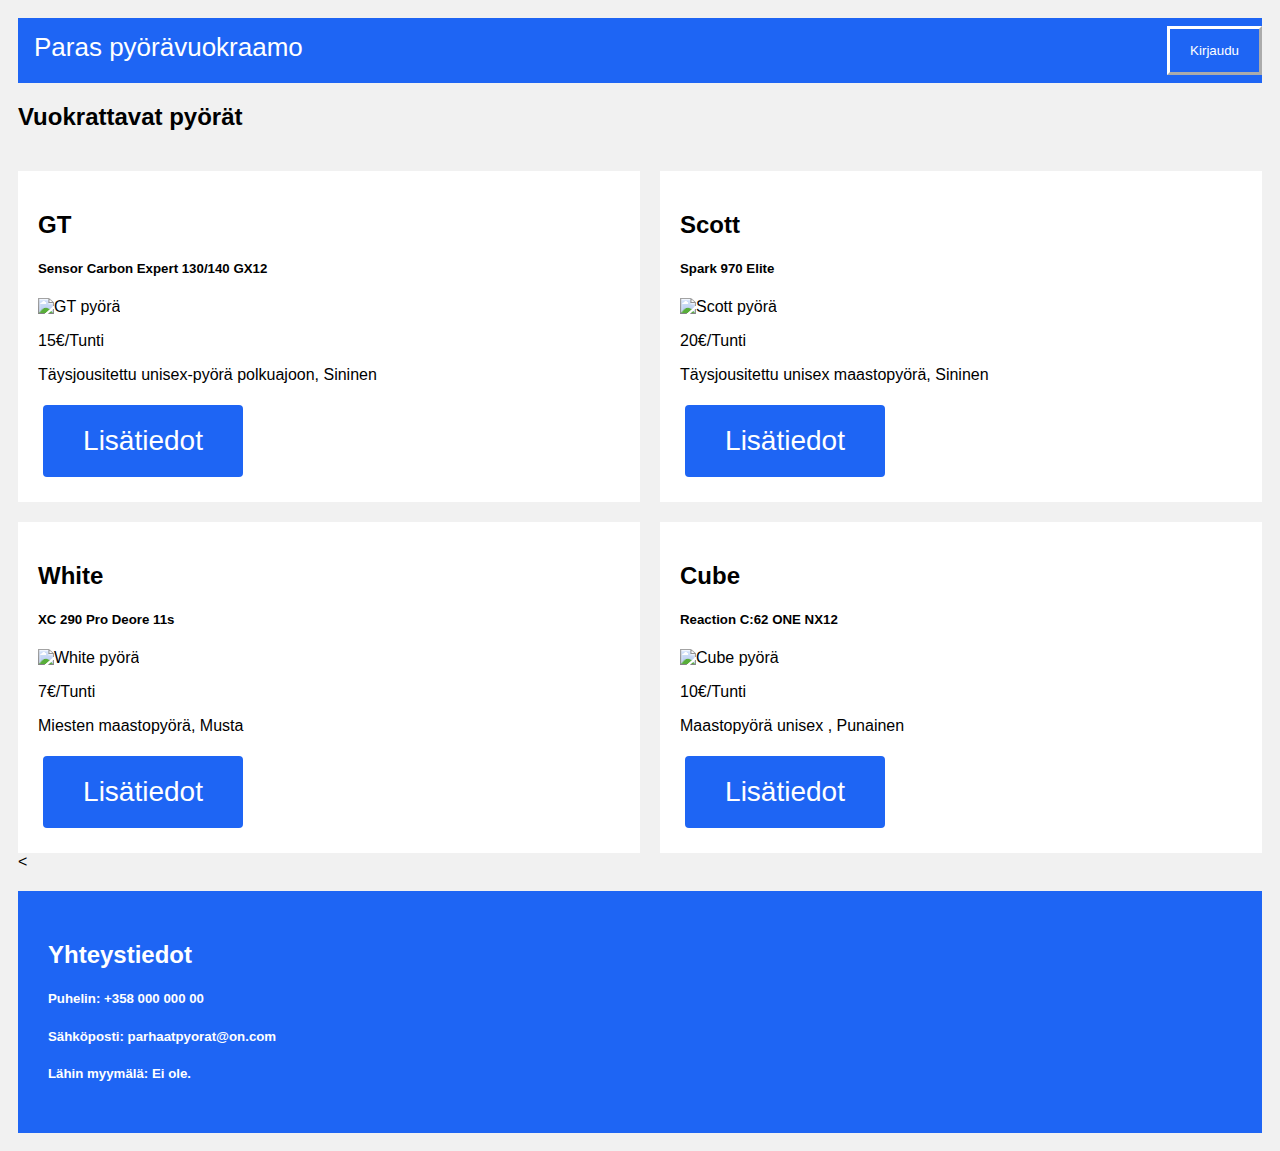
==== commit 602c6a19: "Footer vuokrauksiin" ====
--- a/index.html
+++ b/index.html
@@ -77,7 +77,7 @@
             <button onclick="location.href='Cube-Info.html';" class="button" style="vertical-align:middle"><span>Lis&auml;tiedot </span></button>
         </div>
     </div>
-    <link rel="stylesheet" href="tyyli2.css">
+    <link rel="stylesheet" href="tyyli2.css"><
 </div>
 
     <div class="footer">
--- a/tyyli.css
+++ b/tyyli.css
@@ -26,23 +26,23 @@
 }
 
 .modal {
-    display: none; /* Hidden by default */
-    position: fixed; /* Stay in place */
-    z-index: 1; /* Sit on top */
+    display: none;
+    position: fixed;
+    z-index: 1;
     left: 0;
     top: 0;
-    width: 50%; /* Full width */
-    height: 100%; /* Full height */
-    overflow: auto; /* Enable scroll if needed */
-    background-color: rgb(0,0,0); /* Fallback color */
-    background-color: rgba(0,0,0,0.4); /* Black w/ opacity */
+    width: 50%;
+    height: 100%;
+    overflow: auto;
+    background-color: rgb(0,0,0);
+    background-color: rgba(0,0,0,0.4);
     padding-top: 60px;
 }
 .modal-content {
     background-color: #fefefe;
-    margin: 5% auto 15% auto; /* 5% from the top, 15% from the bottom and centered */
+    margin: 5% auto 15% auto;
     border: 1px solid #888;
-    width: 50%; /* Could be more or less, depending on screen size */
+    width: 50%;
 }
 .close {
     position: absolute;
--- a/tyyli2.css
+++ b/tyyli2.css
@@ -59,13 +59,13 @@
     font-size: 50px;
 }
 
-/* Style the top navigation bar */
+
 .topnav {
     overflow: hidden;
     background-color: #333;
 }
 
-/* Style the topnav links */
+
 .topnav a {
     float: left;
     display: block;
@@ -116,14 +116,14 @@
 }
 
 .custom-select select {
-    display: none; /*hide original SELECT element:*/
+    display: none;
 }
 
 .select-selected {
     background-color: #1e65f4;
 }
 
-/*style the arrow inside the select element:*/
+
 .select-selected:after {
     position: absolute;
     content: "";
@@ -135,13 +135,13 @@
     border-color: #fff transparent transparent transparent;
 }
 
-/*point the arrow upwards when the select box is open (active):*/
+
 .select-selected.select-arrow-active:after {
     border-color: transparent transparent #fff transparent;
     top: 7px;
 }
 
-/*style the items (options), including the selected item:*/
+
 .select-items div,.select-selected {
     color: #ffffff;
     padding: 8px 16px;
@@ -151,7 +151,7 @@
     user-select: none;
 }
 
-/*style items (options):*/
+
 .select-items {
     position: absolute;
     background-color: #1e65f4;
@@ -161,7 +161,7 @@
     z-index: 99;
 }
 
-/*hide the items when the select box is closed:*/
+
 .select-hide {
     display: none;
 }
@@ -170,20 +170,20 @@
     background-color: rgba(0, 0, 0, 0.1);
 }
 
-/* Change color on hover */
+
 .topnav a:hover {
     background-color: #ddd;
     color: black;
 }
 
-/* Create two unequal columns that floats next to each other */
-/* Left column */
+
+
 .leftcolumn {
     float: left;
     width: 50%;
 }
 
-/* Right column */
+
 .rightcolumn {
     float: left;
     width: 50%;
@@ -192,21 +192,21 @@
 }
 
 
-/* Add a card effect for articles */
+
 .card {
     background-color: white;
     padding: 20px;
     margin-top: 20px;
 }
 
-/* Clear floats after the columns */
+
 .row:after {
     content: "";
     display: table;
     clear: both;
 }
 
-/* Footer */
+
 .footer {
     padding: 20px;
     text-align: center;
@@ -214,7 +214,7 @@
     margin-top: 20px;
 }
 
-/* Responsive layout - when the screen is less than 800px wide, make the two columns stack on top of each other instead of next to each other */
+
 @media screen and (max-width: 800px) {
     .leftcolumn, .rightcolumn {
         width: 100%;
@@ -222,7 +222,7 @@
     }
 }
 
-/* Responsive layout - when the screen is less than 400px wide, make the navigation links stack on top of each other instead of next to each other */
+
 @media screen and (max-width: 400px) {
     .topnav a {
         float: none;
--- a/tyyli.css
+++ b/tyyli.css
@@ -26,23 +26,23 @@
 }
 
 .modal {
-    display: none; /* Hidden by default */
-    position: fixed; /* Stay in place */
-    z-index: 1; /* Sit on top */
+    display: none;
+    position: fixed;
+    z-index: 1;
     left: 0;
     top: 0;
-    width: 50%; /* Full width */
-    height: 100%; /* Full height */
-    overflow: auto; /* Enable scroll if needed */
-    background-color: rgb(0,0,0); /* Fallback color */
-    background-color: rgba(0,0,0,0.4); /* Black w/ opacity */
+    width: 50%;
+    height: 100%;
+    overflow: auto;
+    background-color: rgb(0,0,0);
+    background-color: rgba(0,0,0,0.4);
     padding-top: 60px;
 }
 .modal-content {
     background-color: #fefefe;
-    margin: 5% auto 15% auto; /* 5% from the top, 15% from the bottom and centered */
+    margin: 5% auto 15% auto;
     border: 1px solid #888;
-    width: 50%; /* Could be more or less, depending on screen size */
+    width: 50%;
 }
 .close {
     position: absolute;
